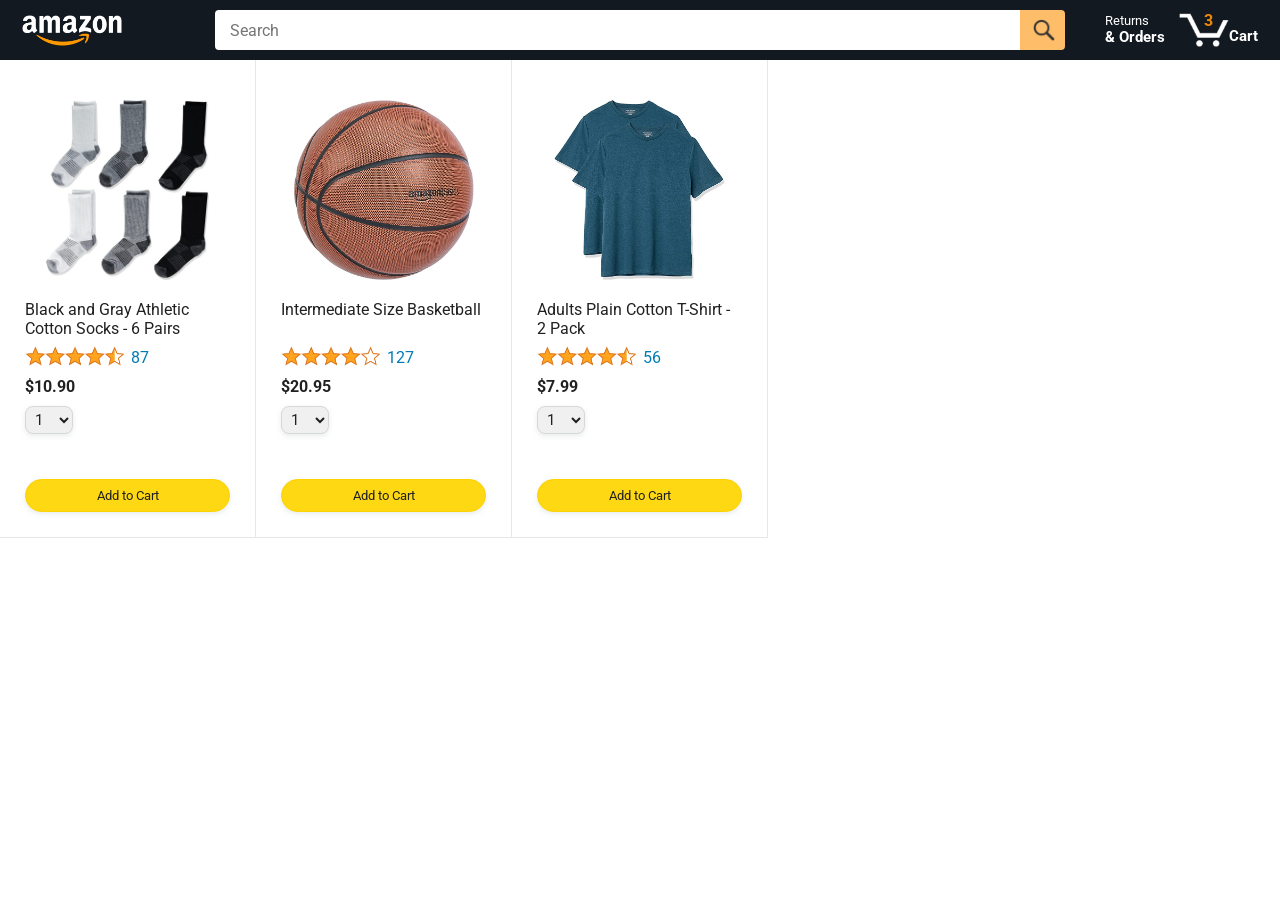
==== amazon.html @ 15a1abfe "generated html from js" ====
<!DOCTYPE html>
<html>
  <head>
    <title>Amazon Project</title>

    <!-- This code is needed for responsive design to work.
      (Responsive design = make the website look good on
      smaller screen sizes like a phone or a tablet). -->
    <meta name="viewport" content="width=device-width, initial-scale=1">

    <!-- Load a font called Roboto from Google Fonts. -->
    <link rel="preconnect" href="https://fonts.googleapis.com">
    <link rel="preconnect" href="https://fonts.gstatic.com" crossorigin>
    <link href="https://fonts.googleapis.com/css2?family=Roboto:wght@400;500;700&display=swap" rel="stylesheet">

    <!-- Here are the CSS files for this page. -->
    <link rel="stylesheet" href="styles/shared/general.css">
    <link rel="stylesheet" href="styles/shared/amazon-header.css">
    <link rel="stylesheet" href="styles/pages/amazon.css">
  </head>
  <body>
    <div class="amazon-header">
      <div class="amazon-header-left-section">
        <a href="amazon.html" class="header-link">
          <img class="amazon-logo"
            src="images/amazon-logo-white.png">
          <img class="amazon-mobile-logo"
            src="images/amazon-mobile-logo-white.png">
        </a>
      </div>

      <div class="amazon-header-middle-section">
        <input class="search-bar" type="text" placeholder="Search">

        <button class="search-button">
          <img class="search-icon" src="images/icons/search-icon.png">
        </button>
      </div>

      <div class="amazon-header-right-section">
        <a class="orders-link header-link" href="orders.html">
          <span class="returns-text">Returns</span>
          <span class="orders-text">& Orders</span>
        </a>

        <a class="cart-link header-link" href="checkout.html">
          <img class="cart-icon" src="images/icons/cart-icon.png">
          <div class="cart-quantity">3</div>
          <div class="cart-text">Cart</div>
        </a>
      </div>
    </div>
    
    <div class="main">
      <div class="products-grid js-products-grid">
      </div>
    </div>

    <script src="scripts/amazon.js"></script>
  </body>
</html>
---- styles/shared/general.css ----
body {
  font-family: Roboto, Arial;
  color: rgb(33, 33, 33);
  /* The <body> element has a default margin of 8px
     on all sides. This removes the default margins. */
  margin: 0;
}

/* <p> elements have a default margin on the top
   and bottom. This removes the default margins. */
p {
  margin: 0;
}

button {
  cursor: pointer;
}

select {
  cursor: pointer;
}

input, select, button {
  font-family: Roboto, Arial;
}

.button-primary {
  color: rgb(33, 33, 33);
  background-color: rgb(255, 216, 20);
  border: 1px solid rgb(252, 210, 0);
  border-radius: 8px;
  cursor: pointer;
  box-shadow: 0 2px 5px rgba(213, 217, 217, 0.5);
}

.button-primary:hover {
  background-color: rgb(247, 202, 0);
  border: 1px solid rgb(242, 194, 0);
}

.button-primary:active {
  background: rgb(255, 216, 20);
  border-color: rgb(252, 210, 0);
  box-shadow: none;
}

.button-secondary {
  color: rgb(33, 33, 33);
  background: white;
  border: 1px solid rgb(213, 217, 217);
  border-radius: 8px;
  cursor: pointer;
  box-shadow: 0 2px 5px rgba(213, 217, 217, 0.5);
}

.button-secondary:hover {
  background-color: rgb(247, 250, 250);
}

.button-secondary:active {
  background-color: rgb(237, 253, 255);
  box-shadow: none;
}

/* These styles will limit text to 2 lines. Anything
   beyond 2 lines will be replaced with "..."
   You can find this code by using an A.I. tool or by
   searching in Google.
   https://css-tricks.com/almanac/properties/l/line-clamp/ */
.limit-text-to-2-lines {
  display: -webkit-box;
  -webkit-line-clamp: 2;
  -webkit-box-orient: vertical;
  overflow: hidden;
}

.link-primary {
  color: rgb(1, 124, 182);
  cursor: pointer;
}

.link-primary:hover {
  color: rgb(196, 80, 0);
}

/* Styles for dropdown selectors. */
select {
  color: rgb(33, 33, 33);
  background-color: rgb(240, 240, 240);
  border: 1px solid rgb(213, 217, 217);
  border-radius: 8px;
  padding: 3px 5px;
  font-size: 15px;
  cursor: pointer;
  box-shadow: 0 2px 5px rgba(213, 217, 217, 0.5);
}

select:focus,
input:focus {
  outline: 2px solid rgb(255, 153, 0);
}
---- styles/shared/amazon-header.css ----
.amazon-header {
  background-color: rgb(19, 25, 33);
  color: white;
  padding-left: 15px;
  padding-right: 15px;

  display: flex;
  align-items: center;
  justify-content: space-between;

  position: fixed;
  top: 0;
  left: 0;
  right: 0;
  height: 60px;
}

.amazon-header-left-section {
  width: 180px;
}

@media (max-width: 800px) {
  .amazon-header-left-section {
    width: unset;
  }
}

.header-link {
  display: inline-block;
  padding: 6px;
  border-radius: 2px;
  cursor: pointer;
  text-decoration: none;
  border: 1px solid rgba(0, 0, 0, 0);
}

.header-link:hover {
  border: 1px solid white;
}

.amazon-logo {
  width: 100px;
  margin-top: 5px;
}

.amazon-mobile-logo {
  display: none;
}

@media (max-width: 575px) {
  .amazon-logo {
    display: none;
  }

  .amazon-mobile-logo {
    display: block;
    height: 35px;
    margin-top: 5px;
  }
}

.amazon-header-middle-section {
  flex: 1;
  max-width: 850px;
  margin-left: 10px;
  margin-right: 10px;
  display: flex;
}

.search-bar {
  flex: 1;
  width: 0;
  font-size: 16px;
  height: 38px;
  padding-left: 15px;
  border: none;
  border-top-left-radius: 4px;
  border-bottom-left-radius: 4px;
  border-top-right-radius: 0;
  border-bottom-right-radius: 0;
}

.search-button {
  background-color: rgb(254, 189, 105);
  border: none;
  width: 45px;
  height: 40px;
  border-top-right-radius: 4px;
  border-bottom-right-radius: 4px;
  flex-shrink: 0;
}

.search-icon {
  height: 22px;
  margin-left: 2px;
  margin-top: 3px;
}

.amazon-header-right-section {
  width: 180px;
  flex-shrink: 0;
  display: flex;
  justify-content: end;
}

.orders-link {
  color: white;
}

.returns-text {
  display: block;
  font-size: 13px;
}

.orders-text {
  display: block;
  font-size: 15px;
  font-weight: 700;
}

.cart-link {
  color: white;
  display: flex;
  align-items: center;
  position: relative;
}

.cart-icon {
  width: 50px;
}

.cart-text {
  margin-top: 12px;
  font-size: 15px;
  font-weight: 700;
}

.cart-quantity {
  color: rgb(240, 136, 4);
  font-size: 16px;
  font-weight: 700;

  position: absolute;
  top: 4px;
  left: 22px;
  
  width: 26px;
  text-align: center;
}
---- styles/pages/amazon.css ----
.main {
  margin-top: 60px;
}

.products-grid {
  display: grid;

  /* - In CSS Grid, 1fr means a column will take up the
       remaining space in the grid.
     - If we write 1fr 1fr ... 1fr; 8 times, this will
       divide the grid into 8 columns, each taking up an
       equal amount of the space.
     - repeat(8, 1fr); is a shortcut for repeating "1fr"
       8 times (instead of typing out "1fr" 8 times).
       repeat(...) is a special property that works with
       display: grid; */
  grid-template-columns: repeat(8, 1fr);
}

/* @media is used to create responsive design (making the
   website look good on any screen size). This @media
   means when the screen width is 2000px or less, we
   will divide the grid into 7 columns instead of 8. */
@media (max-width: 2000px) {
  .products-grid {
    grid-template-columns: repeat(7, 1fr);
  }
}

/* This @media means when the screen width is 1600px or
   less, we will divide the grid into 6 columns. */
@media (max-width: 1600px) {
  .products-grid {
    grid-template-columns: repeat(6, 1fr);
  }
}

@media (max-width: 1300px) {
  .products-grid {
    grid-template-columns: repeat(5, 1fr);
  }
}

@media (max-width: 1000px) {
  .products-grid {
    grid-template-columns: repeat(4, 1fr);
  }
}

@media (max-width: 800px) {
  .products-grid {
    grid-template-columns: repeat(3, 1fr);
  }
}

@media (max-width: 575px) {
  .products-grid {
    grid-template-columns: repeat(2, 1fr);
  }
}

@media (max-width: 450px) {
  .products-grid {
    grid-template-columns: 1fr;
  }
}

.product-container {
  padding-top: 40px;
  padding-bottom: 25px;
  padding-left: 25px;
  padding-right: 25px;

  border-right: 1px solid rgb(231, 231, 231);
  border-bottom: 1px solid rgb(231, 231, 231);

  display: flex;
  flex-direction: column;
}

.product-image-container {
  display: flex;
  justify-content: center;
  align-items: center;

  height: 180px;
  margin-bottom: 20px;
}

.product-image {
  /* Images will overflow their container by default. To
    prevent this, we set max-width and max-height to 100%
    so they stay inside their container. */
  max-width: 100%;
  max-height: 100%;
}

.product-name {
  height: 40px;
  margin-bottom: 5px;
}

.product-rating-container {
  display: flex;
  align-items: center;
  margin-bottom: 10px;
}

.product-rating-stars {
  width: 100px;
  margin-right: 6px;
}

.product-rating-count {
  color: rgb(1, 124, 182);
  cursor: pointer;
  margin-top: 3px;
}

.product-price {
  font-weight: 700;
  margin-bottom: 10px;
}

.product-quantity-container {
  margin-bottom: 17px;
}

.product-spacer {
  flex: 1;
}

.added-to-cart {
  color: rgb(6, 125, 98);
  font-size: 16px;

  display: flex;
  align-items: center;
  margin-bottom: 8px;

  /* At first, the "Added to cart" message will
     be invisible. Use JavaScript to change the
     opacity and make it visible. */
  opacity: 0;
}

.added-to-cart img {
  height: 20px;
  margin-right: 5px;
}

.add-to-cart-button {
  width: 100%;
  padding: 8px;
  border-radius: 50px;
}
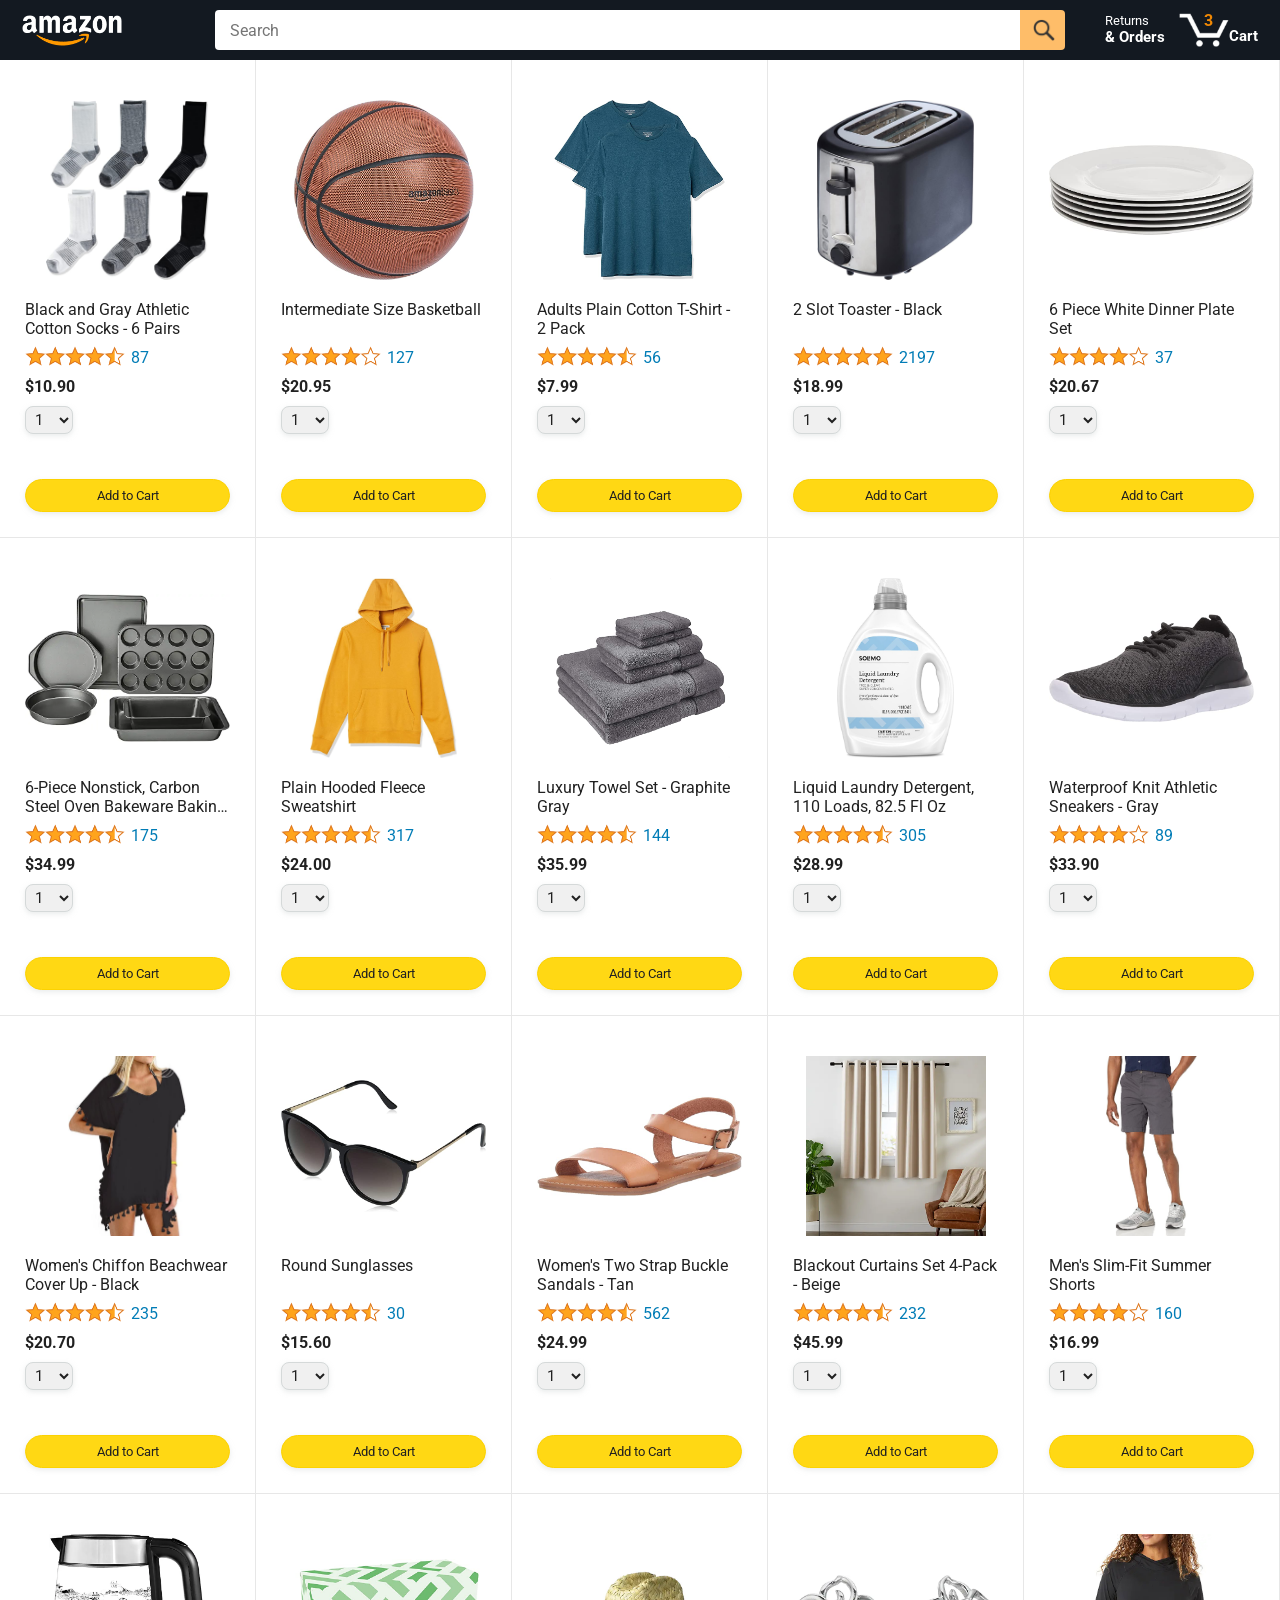
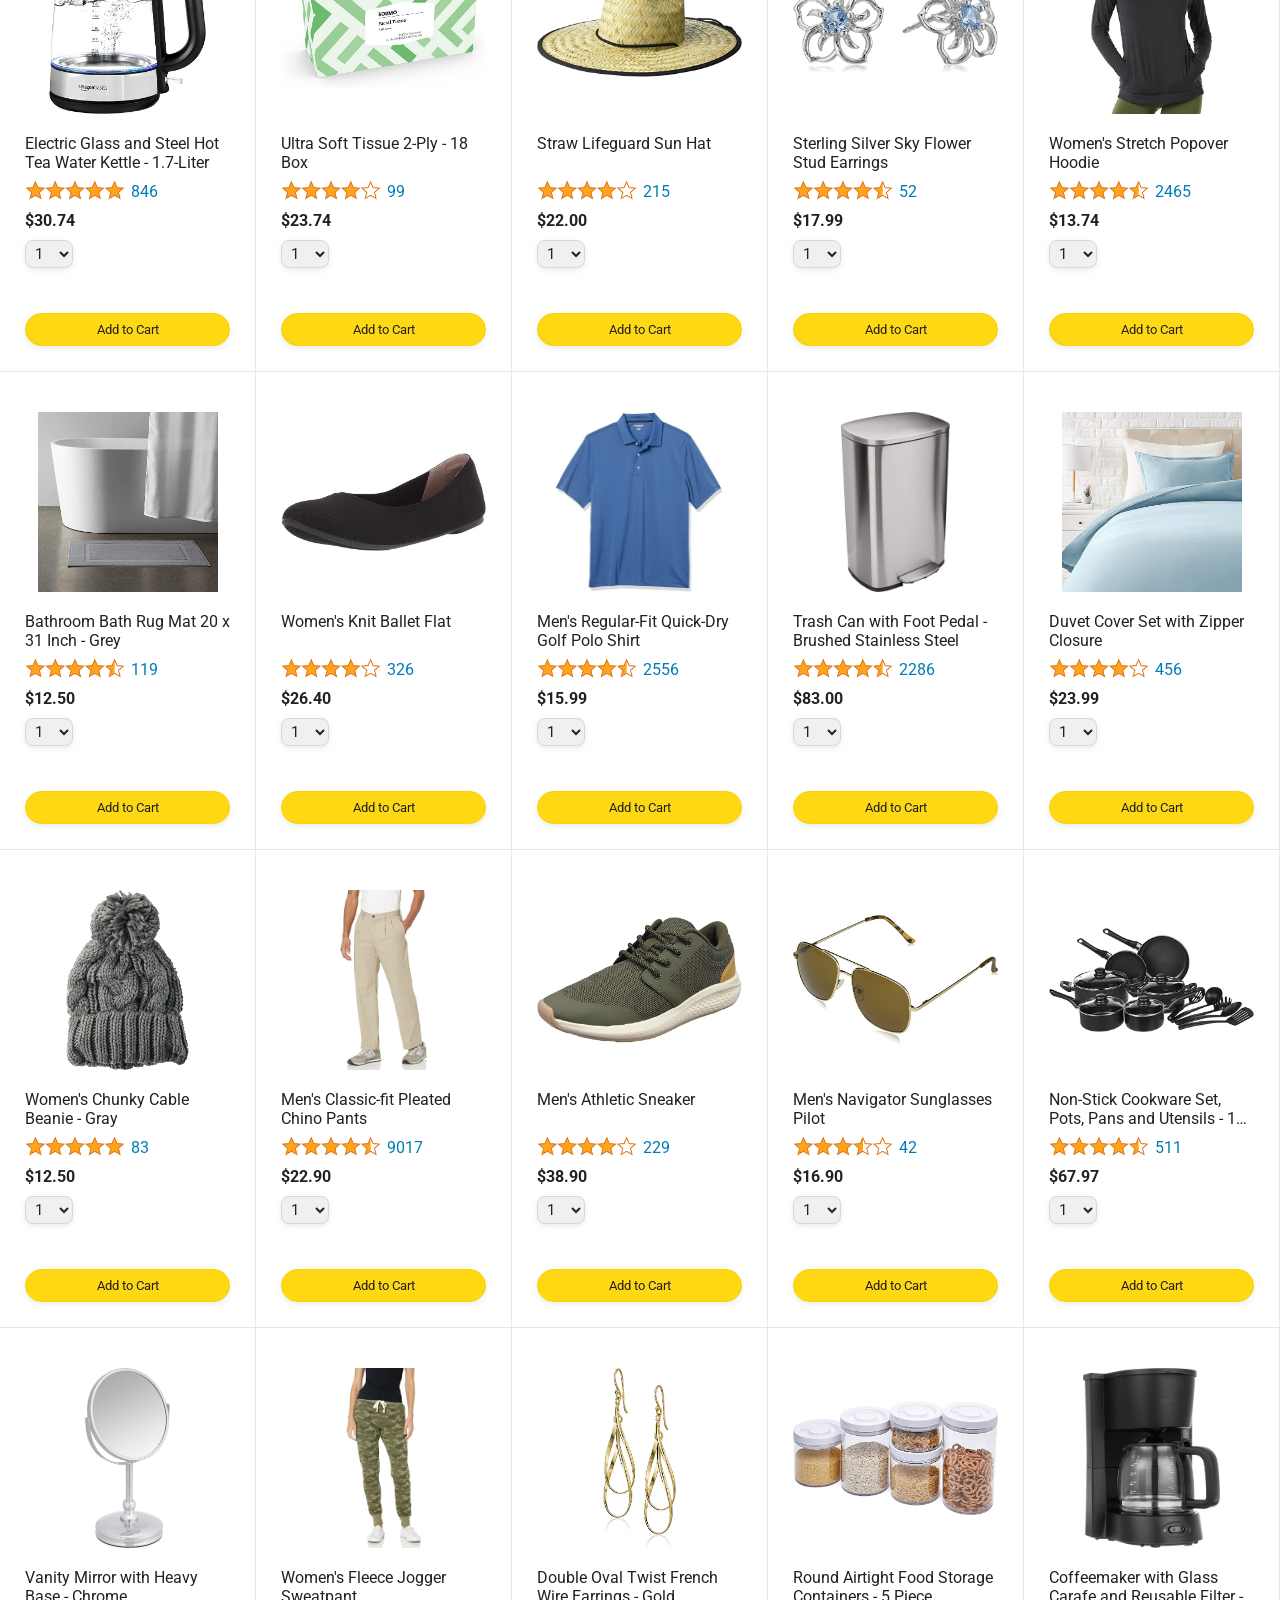
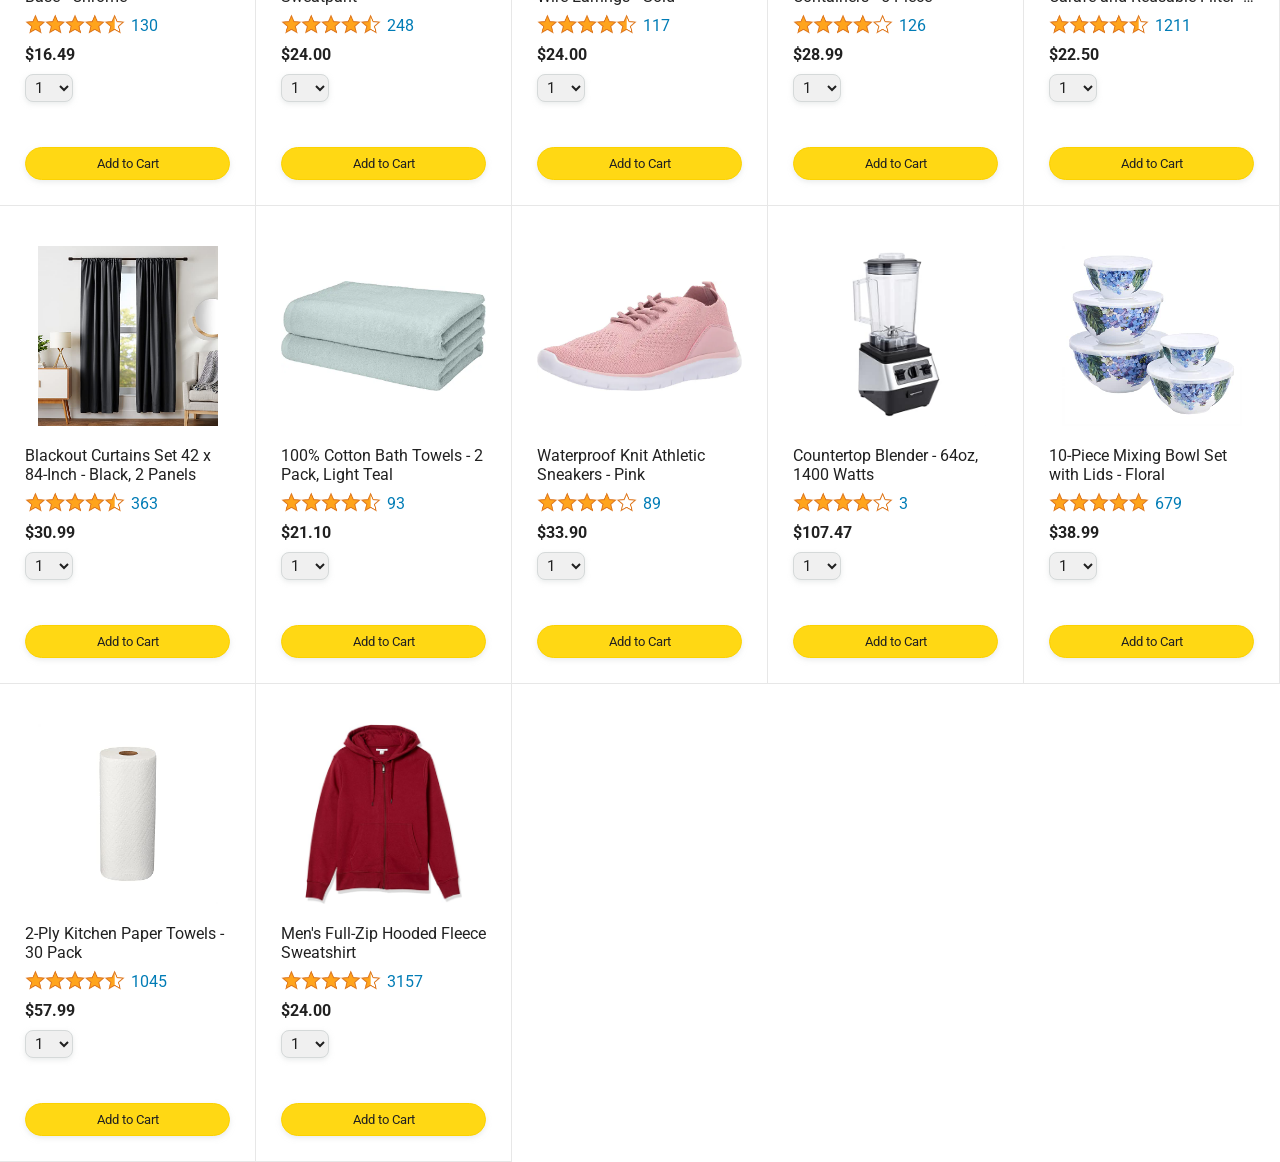
==== commit 234114b0: "use products.js file" ====
--- a/amazon.html
+++ b/amazon.html
@@ -56,6 +56,7 @@
       </div>
     </div>
 
+    <script src="data/products.js"></script>
     <script src="scripts/amazon.js"></script>
   </body>
 </html>
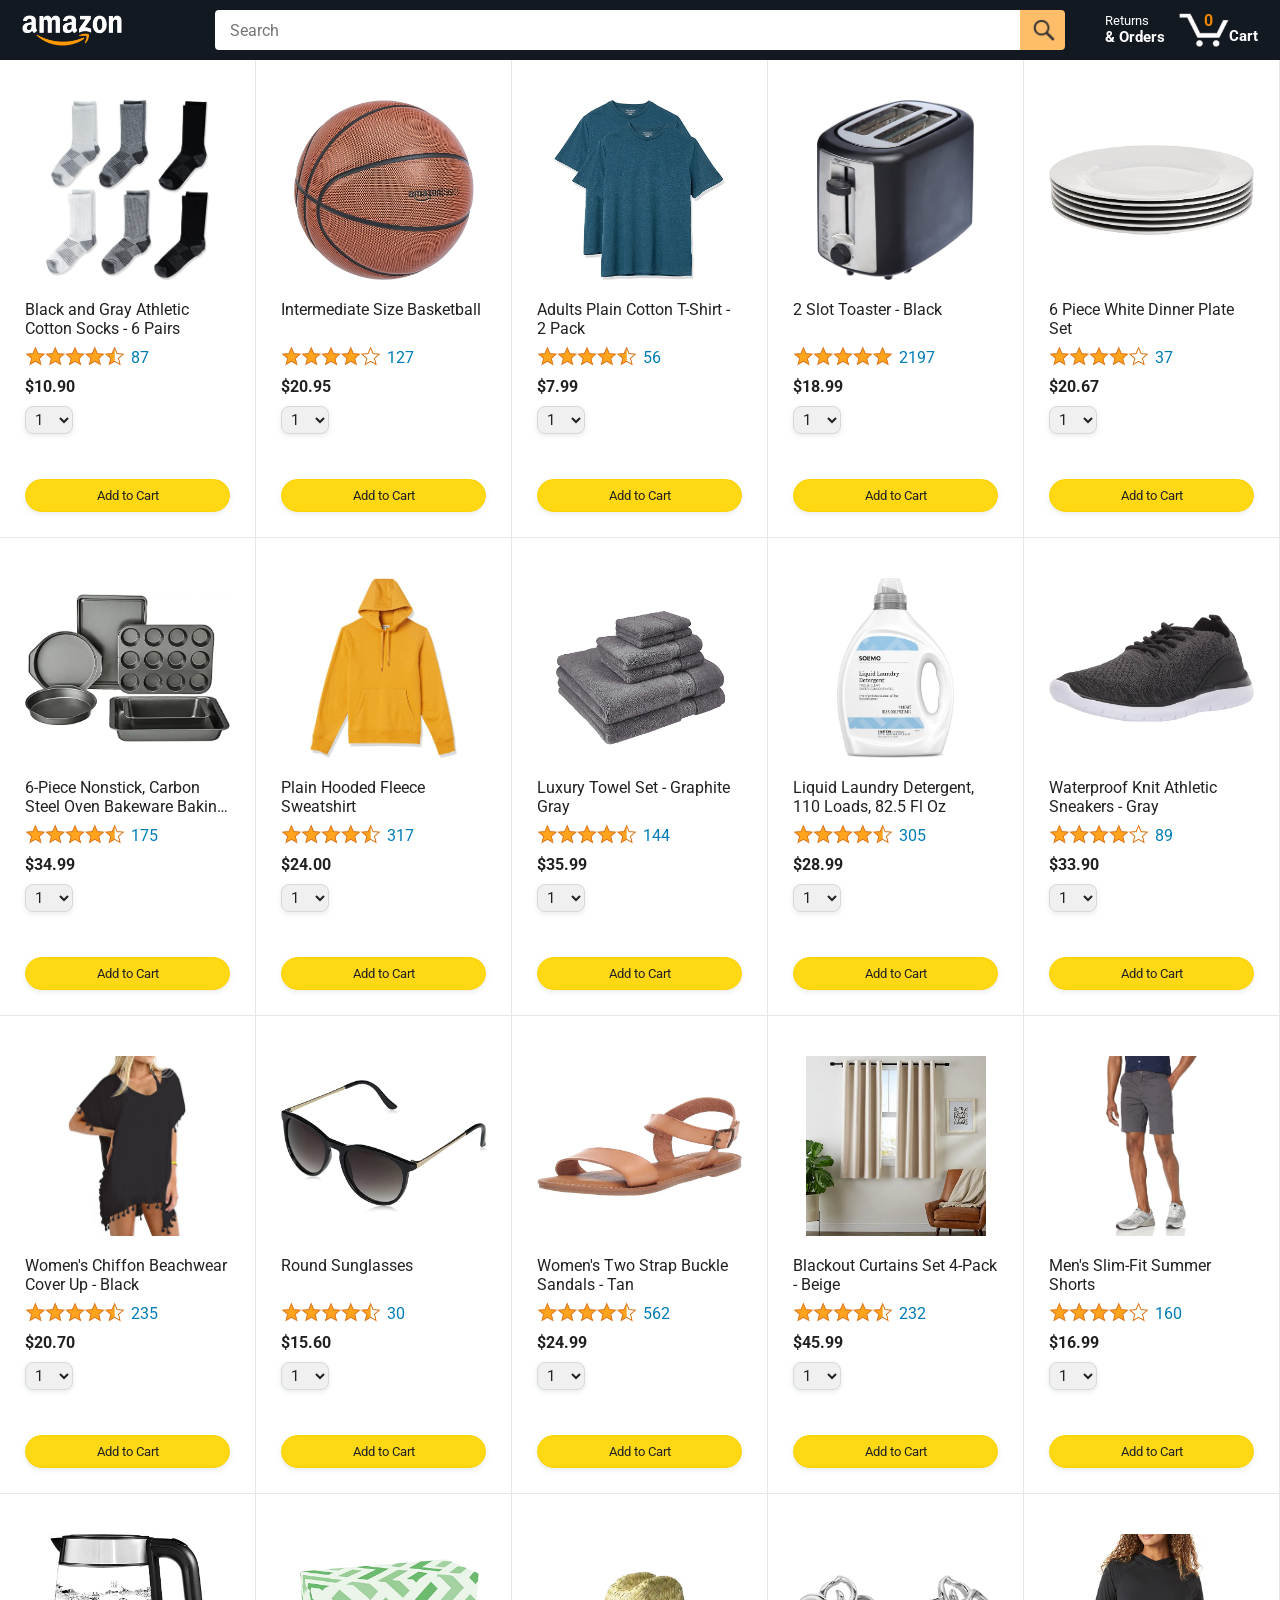
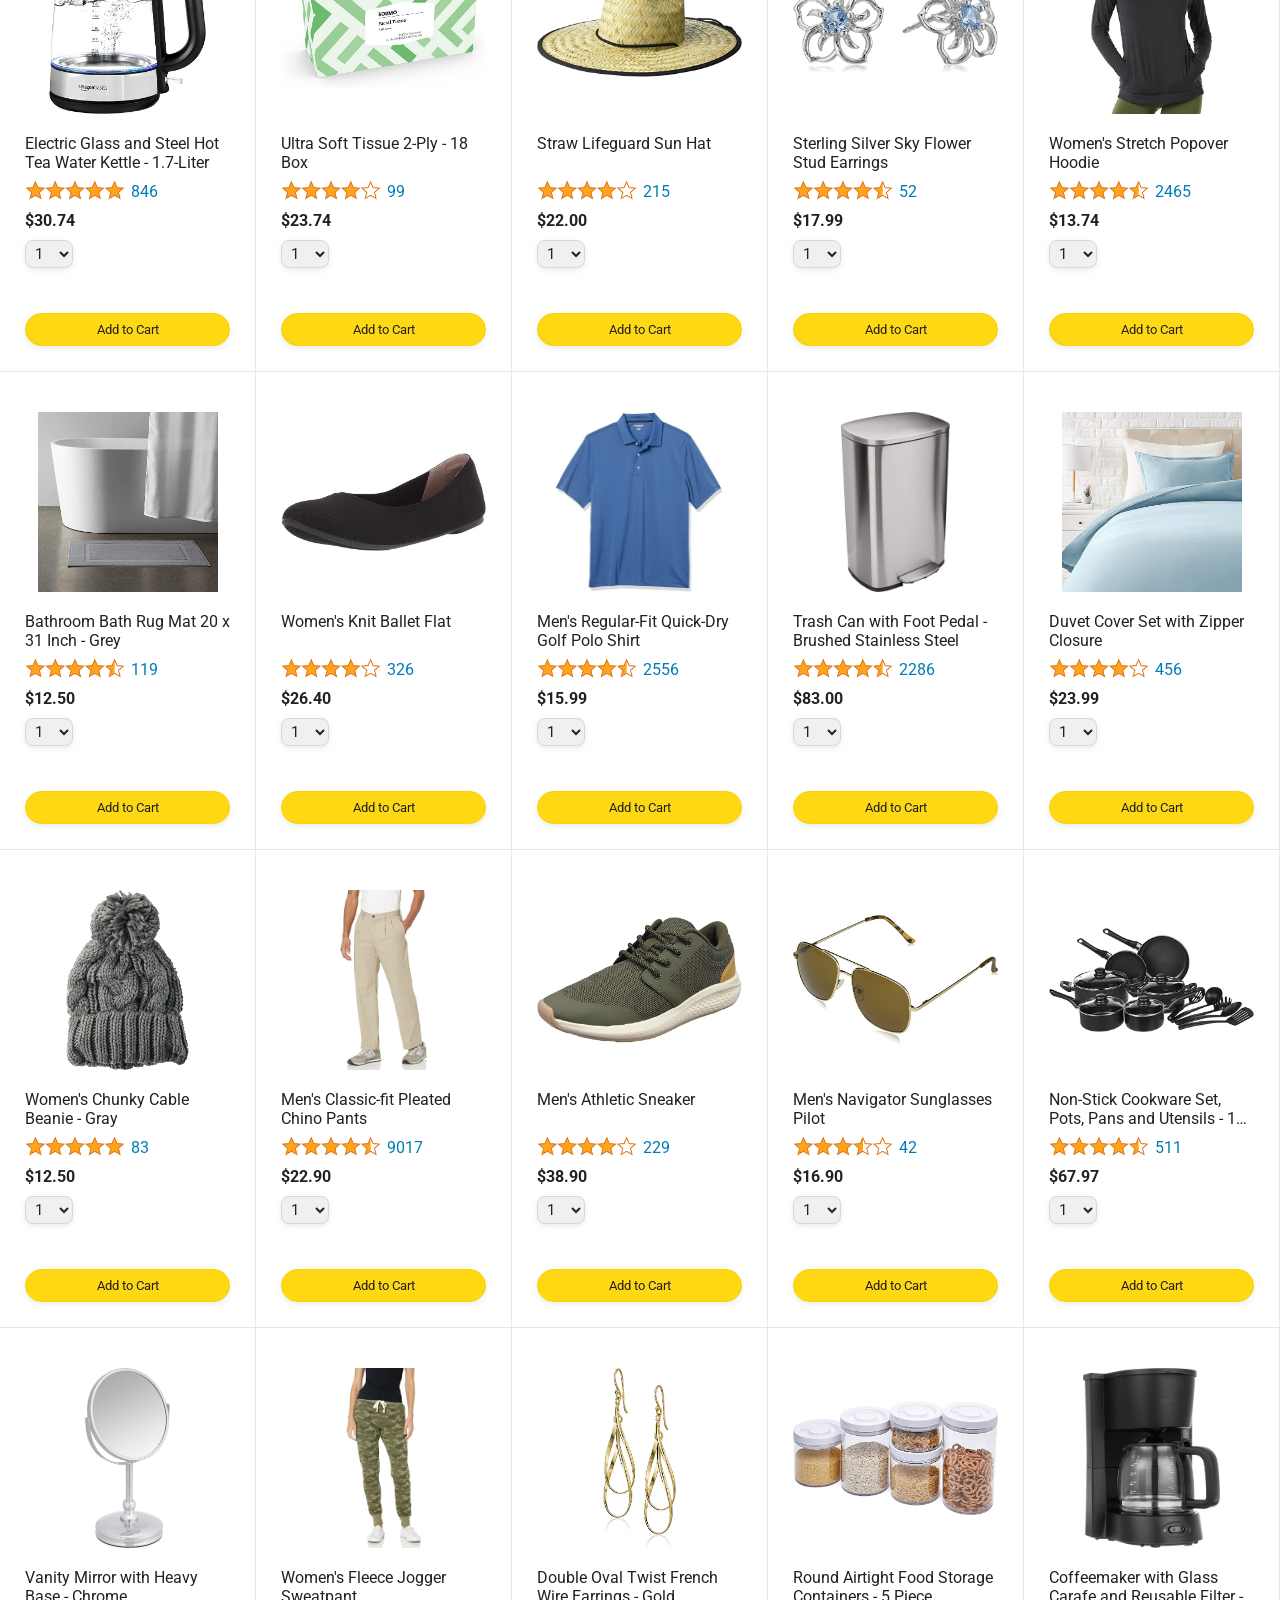
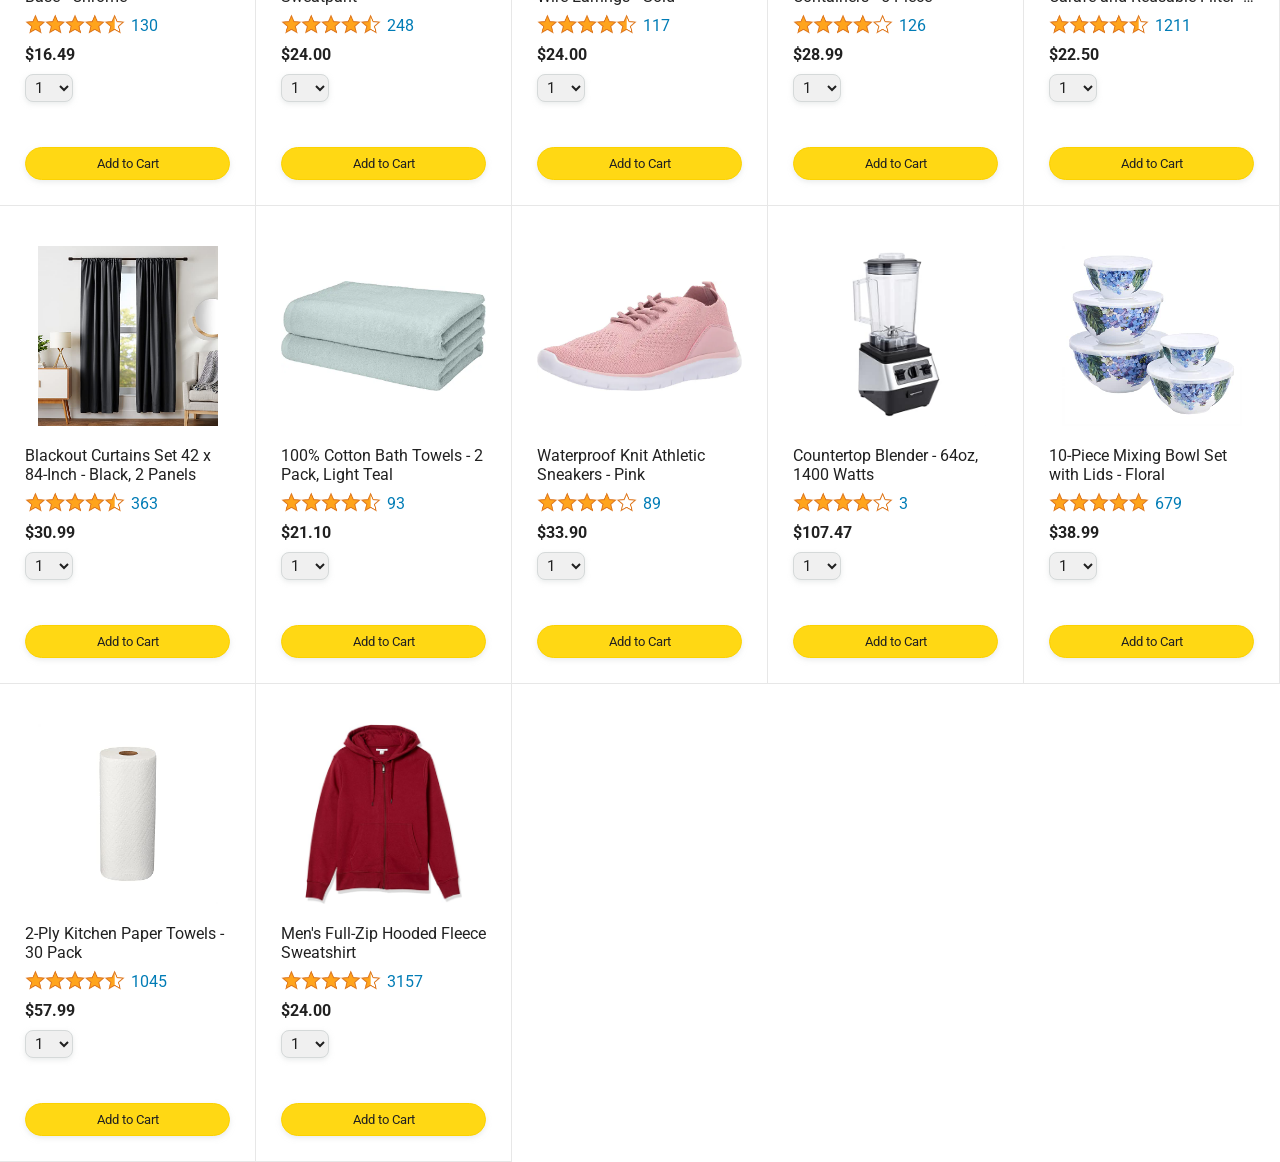
==== commit 7490b9f3: "make the cart quantity interactive" ====
--- a/amazon.html
+++ b/amazon.html
@@ -45,7 +45,7 @@
 
         <a class="cart-link header-link" href="checkout.html">
           <img class="cart-icon" src="images/icons/cart-icon.png">
-          <div class="cart-quantity">3</div>
+          <div class="cart-quantity js-cart-quantity">0</div>
           <div class="cart-text">Cart</div>
         </a>
       </div>
@@ -56,6 +56,7 @@
       </div>
     </div>
 
+    <script src="data/cart.js"></script>
     <script src="data/products.js"></script>
     <script src="scripts/amazon.js"></script>
   </body>
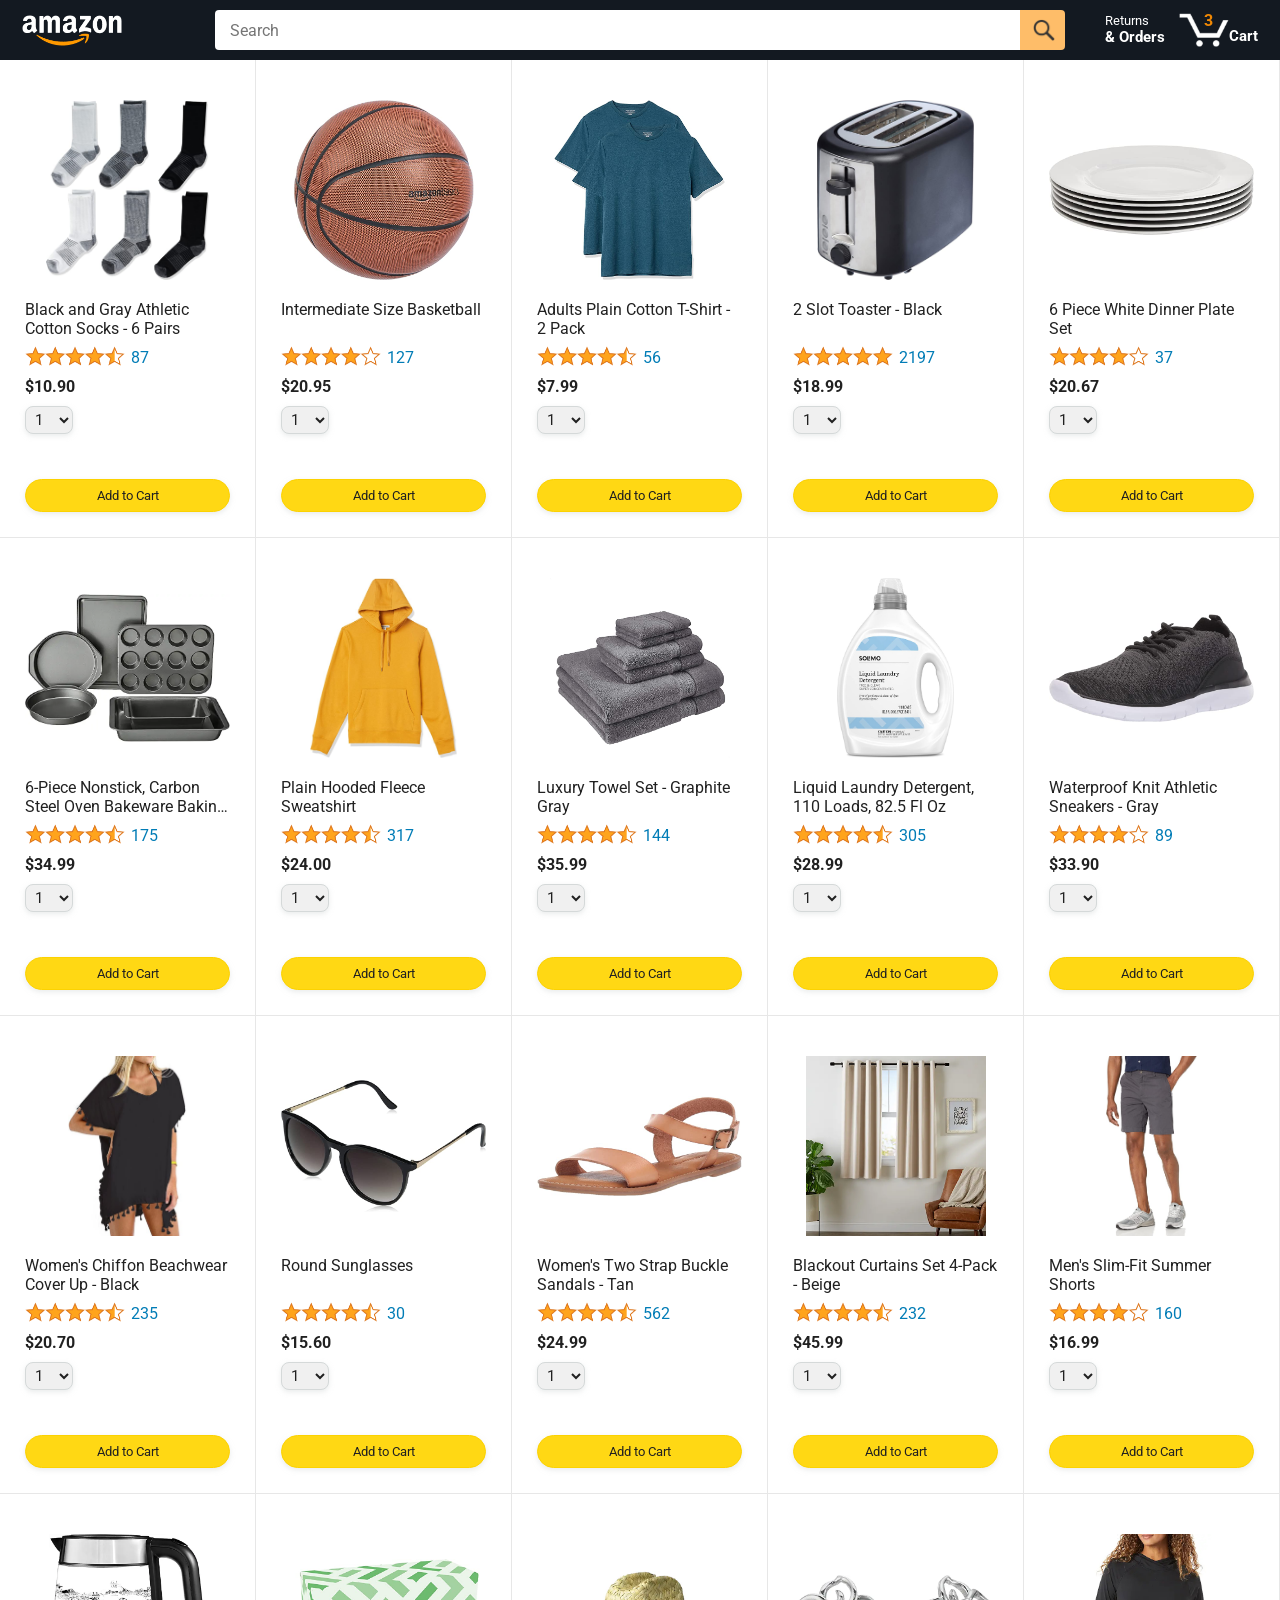
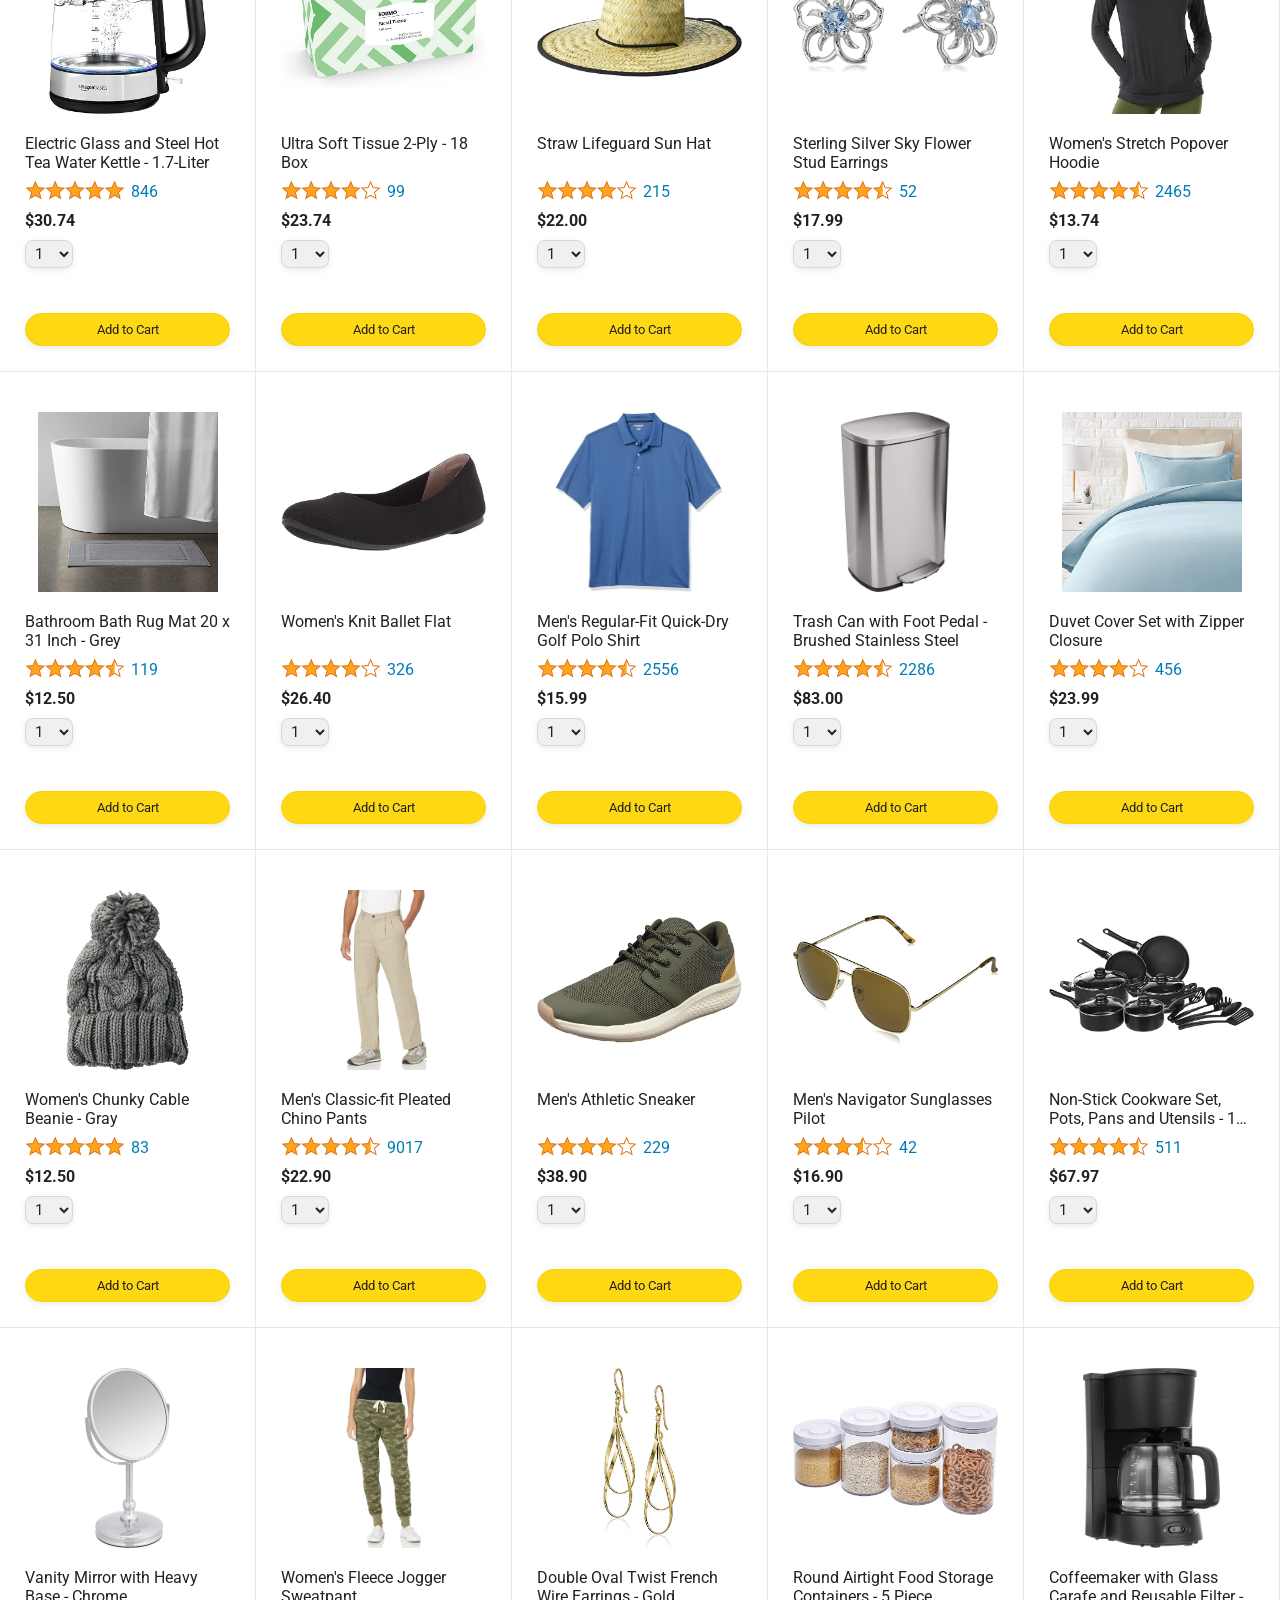
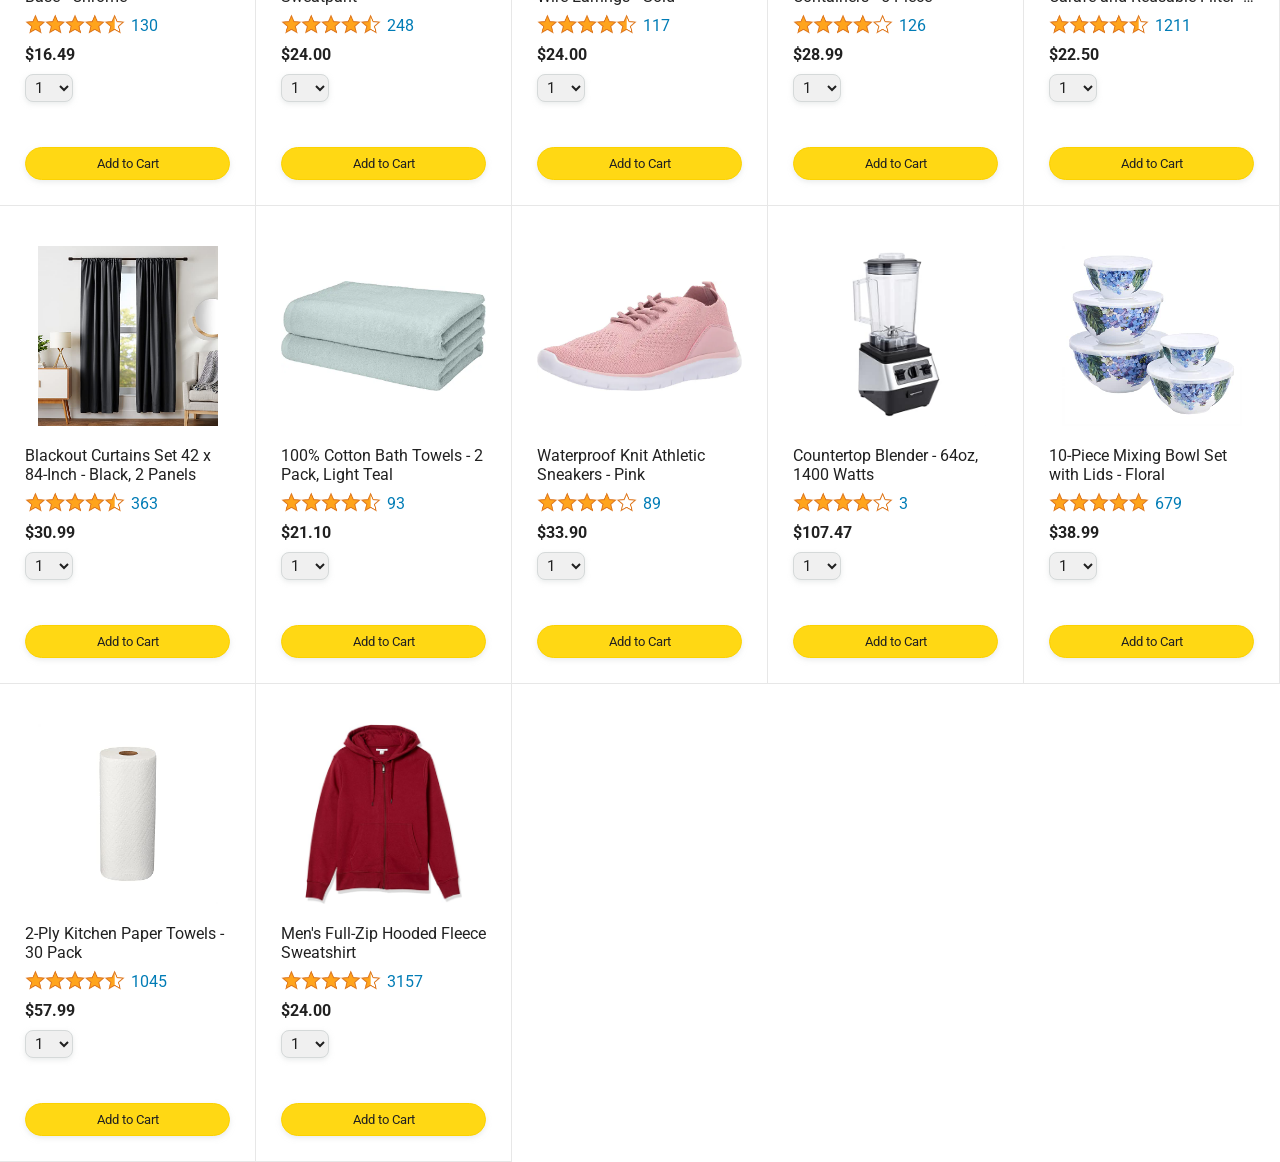
==== commit b87e286b: "make checkout header display correct quantity" ====
--- a/amazon.html
+++ b/amazon.html
@@ -45,7 +45,7 @@
 
         <a class="cart-link header-link" href="checkout.html">
           <img class="cart-icon" src="images/icons/cart-icon.png">
-          <div class="cart-quantity js-cart-quantity">0</div>
+          <div class="cart-quantity js-cart-quantity"></div>
           <div class="cart-text">Cart</div>
         </a>
       </div>
@@ -56,8 +56,6 @@
       </div>
     </div>
 
-    <script src="data/cart.js"></script>
-    <script src="data/products.js"></script>
-    <script src="scripts/amazon.js"></script>
+    <script type="module" src="scripts/amazon.js"></script>
   </body>
 </html>
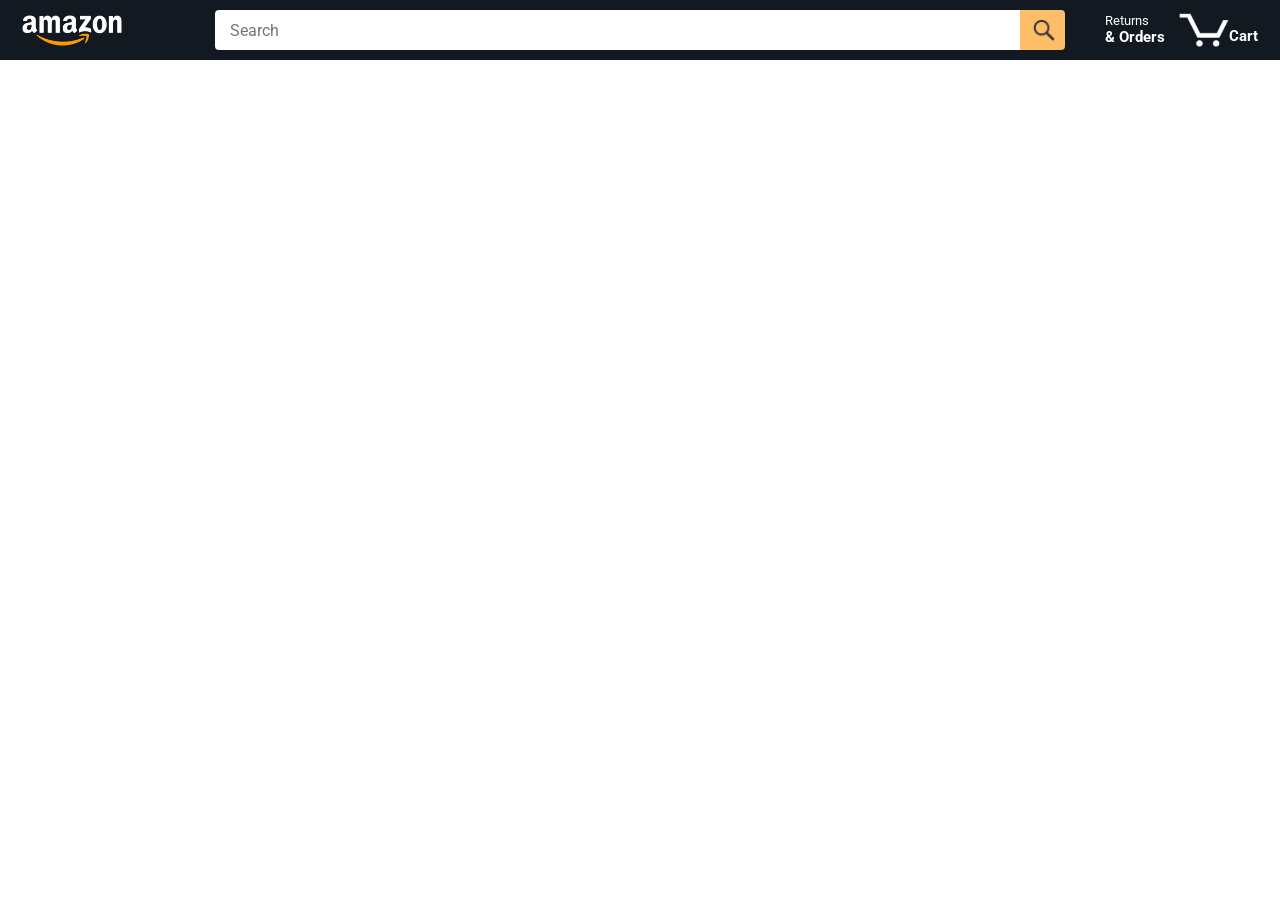
==== commit 0a124049: "make search button interactive" ====
--- a/amazon.html
+++ b/amazon.html
@@ -4,7 +4,7 @@
     <title>Amazon Project</title>
 
     <!-- This code is needed for responsive design to work.
-      (Responsive design = make the website look good on
+      (Responsive design = make the  website look good on
       smaller screen sizes like a phone or a tablet). -->
     <meta name="viewport" content="width=device-width, initial-scale=1">
 
@@ -30,9 +30,9 @@
       </div>
 
       <div class="amazon-header-middle-section">
-        <input class="search-bar" type="text" placeholder="Search">
+        <input class="search-bar js-search-bar" type="text" placeholder="Search">
 
-        <button class="search-button">
+        <button class="search-button js-search-button">
           <img class="search-icon" src="images/icons/search-icon.png">
         </button>
       </div>
